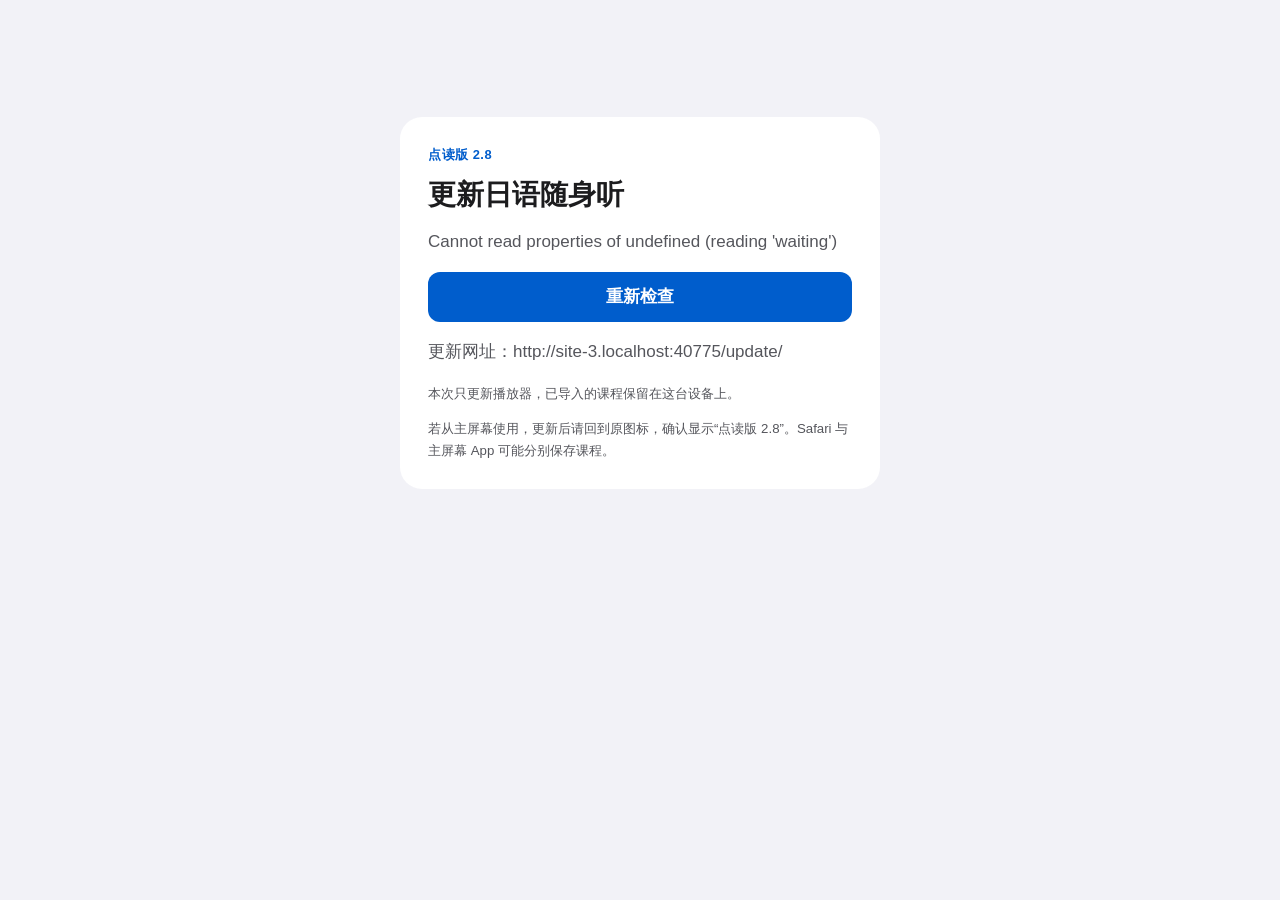
==== update/index.html @ 889b72f2 "Add files via upload" ====
<!doctype html>
<html lang="zh-CN">
<head>
  <meta charset="utf-8">
  <meta name="viewport" content="width=device-width, initial-scale=1, viewport-fit=cover">
  <meta name="theme-color" content="#f2f2f7">
  <link rel="stylesheet" href="/update/app.css?v=2.8.0">
  <link rel="icon" href="/icon.svg">
  <link rel="manifest" href="/manifest.webmanifest">
  <title>更新日语随身听 · 点读版 2.8</title>
</head>
<body>
  <main><h1>更新日语随身听</h1><p>正在准备点读版 2.8…</p></main>
  <script type="module" src="/update/app.js?v=2.8.0"></script>
</body>
</html>
---- update/app.css ----
:root { color-scheme: light dark; --bg:#f2f2f7; --surface:white; --text:#1c1c1e; --secondary:#55565c; --action:#005dcc; font:17px/1.55 -apple-system,BlinkMacSystemFont,"Segoe UI",sans-serif; }
* { box-sizing:border-box; }
body { margin:0; background:var(--bg); color:var(--text); }
main { margin:clamp(54px,13vh,140px) auto; width:min(calc(100% - 32px),480px); padding:28px; background:var(--surface); border-radius:22px; }
h1 { margin:0; font-size:1.65rem; line-height:1.2; }
p { color:var(--secondary); }
button, .open-player { display:block; margin:12px 0 0; width:100%; border:0; padding:12px; min-height:48px; text-align:center; text-decoration:none; border-radius:12px; background:var(--action); color:white; font:inherit; font-weight:600; }
.address { display:block; overflow-wrap:anywhere; color:var(--secondary); }
[hidden] { display:none !important; }
@media(prefers-color-scheme:dark) { :root { --bg:black; --surface:#1c1c1e; --text:white; --secondary:#b6b6bd; } }

.release{font-size:.76rem;letter-spacing:.04em;color:var(--action);font-weight:650;margin-top:0}.hint{font-size:.78rem;line-height:1.65;margin-bottom:0}button:focus-visible,a:focus-visible{outline:3px solid var(--action);outline-offset:4px}
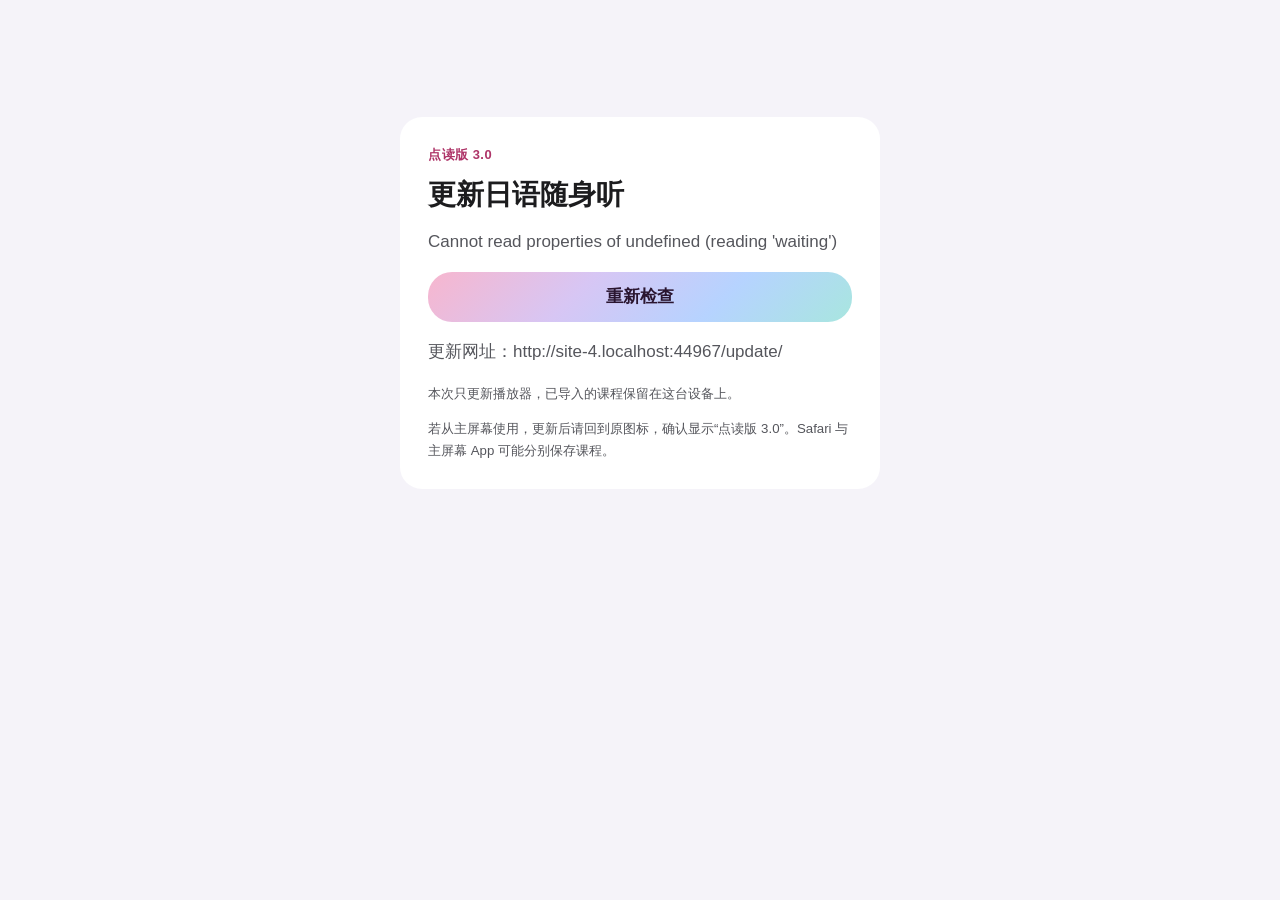
==== commit e0b60b8b: "播放器 3.0.0：更新页" ====
--- a/update/index.html
+++ b/update/index.html
@@ -1,16 +1,16 @@
-<!doctype html>
-<html lang="zh-CN">
-<head>
-  <meta charset="utf-8">
-  <meta name="viewport" content="width=device-width, initial-scale=1, viewport-fit=cover">
-  <meta name="theme-color" content="#f2f2f7">
-  <link rel="stylesheet" href="/update/app.css?v=2.8.0">
-  <link rel="icon" href="/icon.svg">
-  <link rel="manifest" href="/manifest.webmanifest">
-  <title>更新日语随身听 · 点读版 2.8</title>
-</head>
-<body>
-  <main><h1>更新日语随身听</h1><p>正在准备点读版 2.8…</p></main>
-  <script type="module" src="/update/app.js?v=2.8.0"></script>
-</body>
-</html>
+<!doctype html>
+<html lang="zh-CN">
+<head>
+  <meta charset="utf-8">
+  <meta name="viewport" content="width=device-width, initial-scale=1, viewport-fit=cover">
+  <meta name="theme-color" content="#f5f3f9">
+  <link rel="stylesheet" href="/update/app.css?v=3.0.0">
+  <link rel="icon" href="/icon.svg">
+  <link rel="manifest" href="/manifest.webmanifest">
+  <title>更新日语随身听 · 点读版 3.0</title>
+</head>
+<body>
+  <main><h1>更新日语随身听</h1><p>正在准备点读版 3.0…</p></main>
+  <script type="module" src="/update/app.js?v=3.0.0"></script>
+</body>
+</html>
--- a/update/app.css
+++ b/update/app.css
@@ -1,12 +1,12 @@
-:root { color-scheme: light dark; --bg:#f2f2f7; --surface:white; --text:#1c1c1e; --secondary:#55565c; --action:#005dcc; font:17px/1.55 -apple-system,BlinkMacSystemFont,"Segoe UI",sans-serif; }
-* { box-sizing:border-box; }
-body { margin:0; background:var(--bg); color:var(--text); }
-main { margin:clamp(54px,13vh,140px) auto; width:min(calc(100% - 32px),480px); padding:28px; background:var(--surface); border-radius:22px; }
-h1 { margin:0; font-size:1.65rem; line-height:1.2; }
-p { color:var(--secondary); }
-button, .open-player { display:block; margin:12px 0 0; width:100%; border:0; padding:12px; min-height:48px; text-align:center; text-decoration:none; border-radius:12px; background:var(--action); color:white; font:inherit; font-weight:600; }
-.address { display:block; overflow-wrap:anywhere; color:var(--secondary); }
-[hidden] { display:none !important; }
-@media(prefers-color-scheme:dark) { :root { --bg:black; --surface:#1c1c1e; --text:white; --secondary:#b6b6bd; } }
-
-.release{font-size:.76rem;letter-spacing:.04em;color:var(--action);font-weight:650;margin-top:0}.hint{font-size:.78rem;line-height:1.65;margin-bottom:0}button:focus-visible,a:focus-visible{outline:3px solid var(--action);outline-offset:4px}
+:root { color-scheme: light dark; --bg:#f5f3f9; --surface:white; --text:#1c1c1e; --secondary:#55565c; --action:#ae3468; --grad:linear-gradient(135deg,#f7b6ce 0%,#d7c6f4 36%,#b6d3ff 68%,#a8e6df 100%); --on-grad:#2a1530; font:17px/1.55 -apple-system,BlinkMacSystemFont,"Segoe UI",sans-serif; }
+* { box-sizing:border-box; }
+body { margin:0; background:var(--bg); color:var(--text); }
+main { margin:clamp(54px,13vh,140px) auto; width:min(calc(100% - 32px),480px); padding:28px; background:var(--surface); border-radius:22px; }
+h1 { margin:0; font-size:1.65rem; line-height:1.2; }
+p { color:var(--secondary); }
+button, .open-player { display:block; margin:12px 0 0; width:100%; border:0; padding:12px; min-height:48px; text-align:center; text-decoration:none; border-radius:24px; background:var(--grad); color:var(--on-grad); font:inherit; font-weight:600; }
+.address { display:block; overflow-wrap:anywhere; color:var(--secondary); }
+[hidden] { display:none !important; }
+@media(prefers-color-scheme:dark) { :root { --bg:black; --surface:#1c1c1e; --text:white; --secondary:#b6b6bd; --action:#ffb0ce; } }
+
+.release{font-size:.76rem;letter-spacing:.04em;color:var(--action);font-weight:650;margin-top:0}.hint{font-size:.78rem;line-height:1.65;margin-bottom:0}button:focus-visible,a:focus-visible{outline:3px solid var(--action);outline-offset:4px}
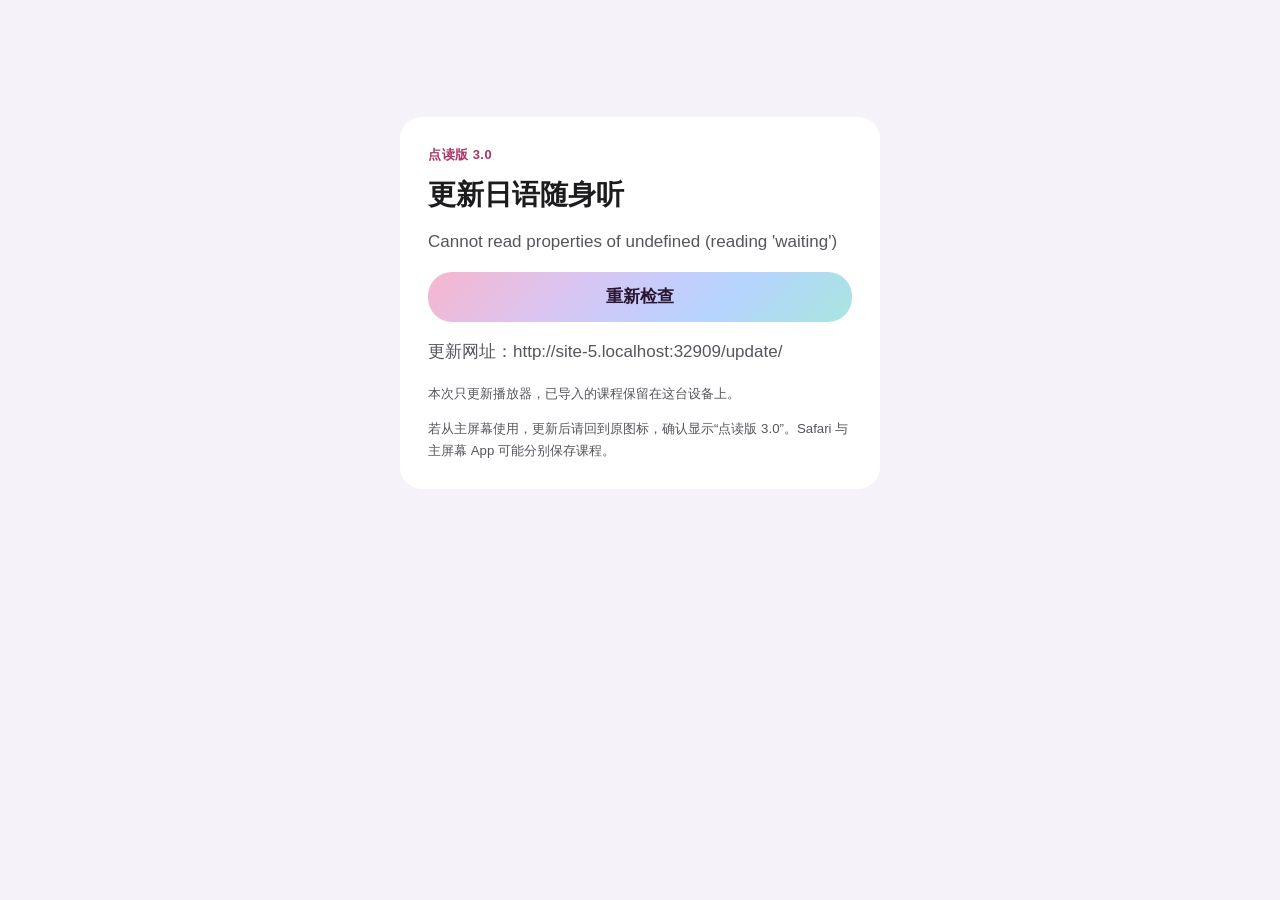
==== commit ee2b7557: "播放器 3.0.1：更新页版本号" ====
--- a/update/index.html
+++ b/update/index.html
@@ -4,13 +4,13 @@
   <meta charset="utf-8">
   <meta name="viewport" content="width=device-width, initial-scale=1, viewport-fit=cover">
   <meta name="theme-color" content="#f5f3f9">
-  <link rel="stylesheet" href="/update/app.css?v=3.0.0">
+  <link rel="stylesheet" href="/update/app.css?v=3.0.1">
   <link rel="icon" href="/icon.svg">
   <link rel="manifest" href="/manifest.webmanifest">
   <title>更新日语随身听 · 点读版 3.0</title>
 </head>
 <body>
   <main><h1>更新日语随身听</h1><p>正在准备点读版 3.0…</p></main>
-  <script type="module" src="/update/app.js?v=3.0.0"></script>
+  <script type="module" src="/update/app.js?v=3.0.1"></script>
 </body>
 </html>
